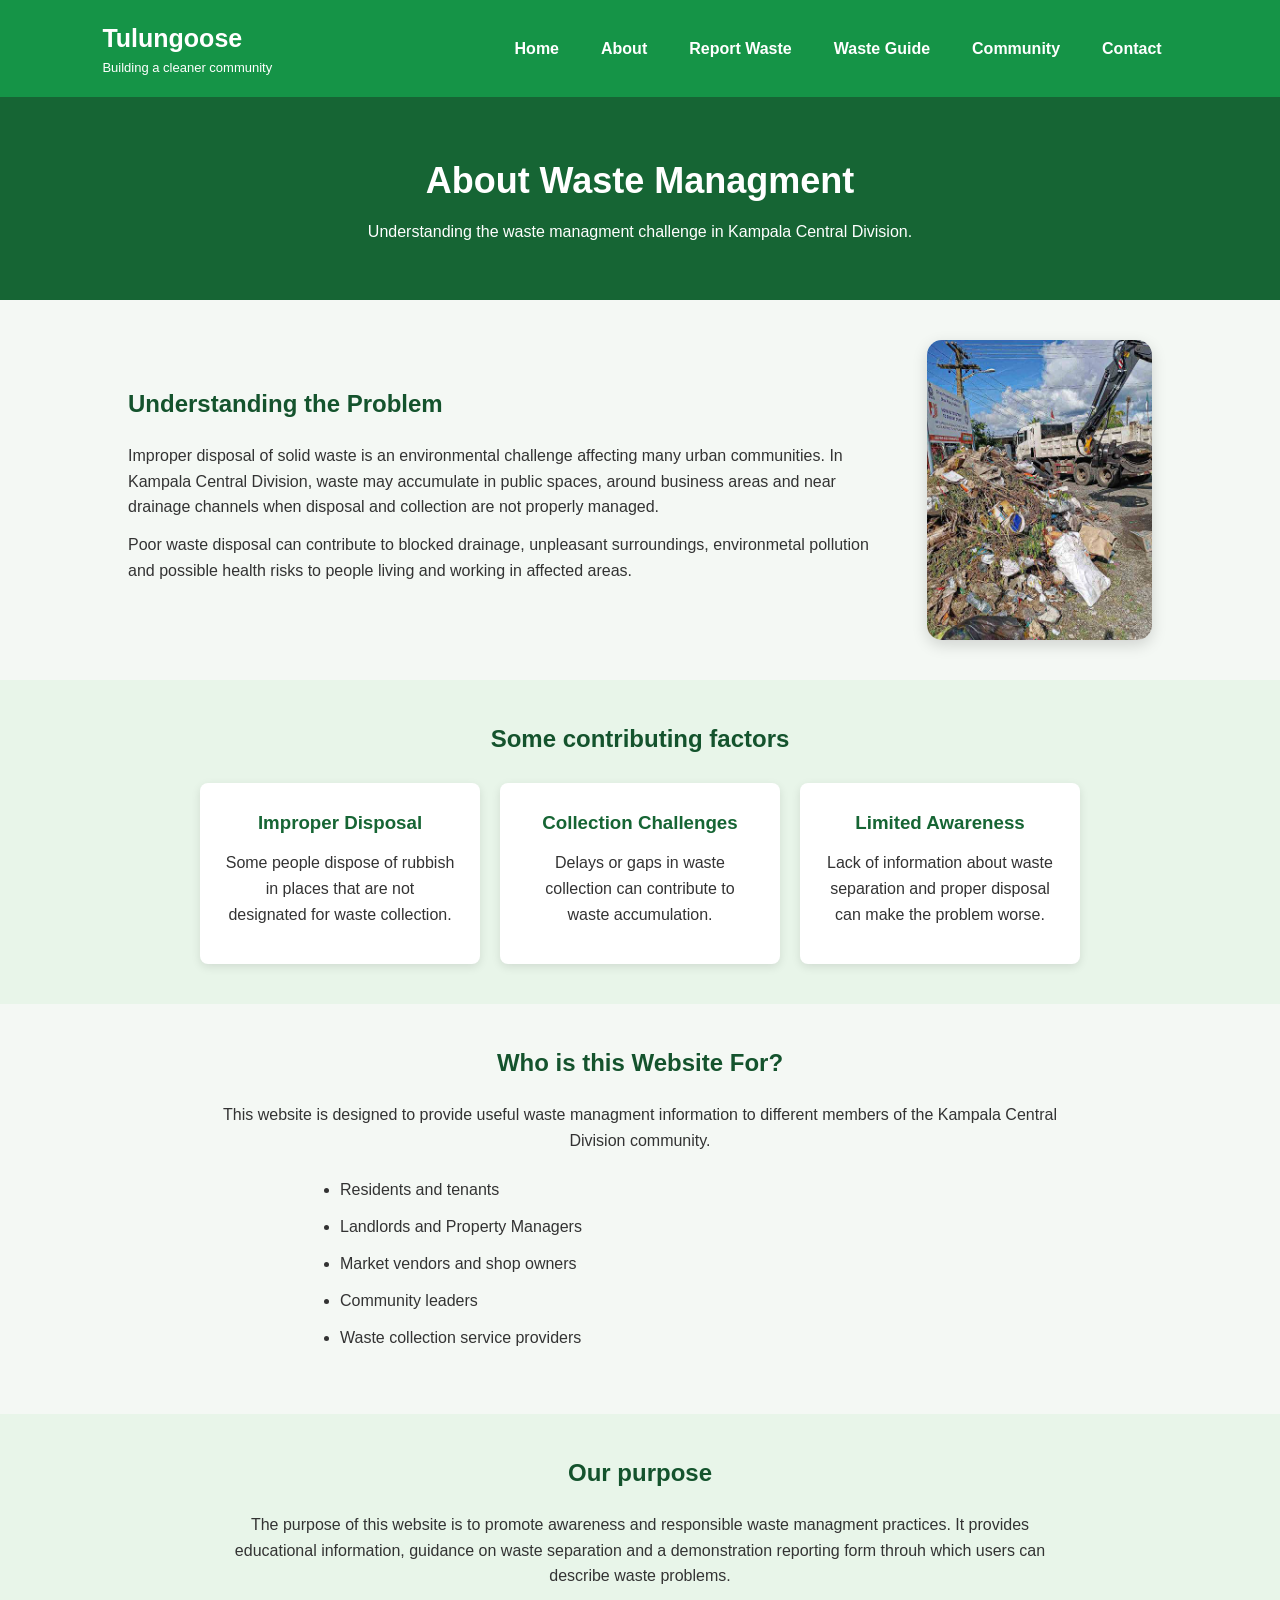
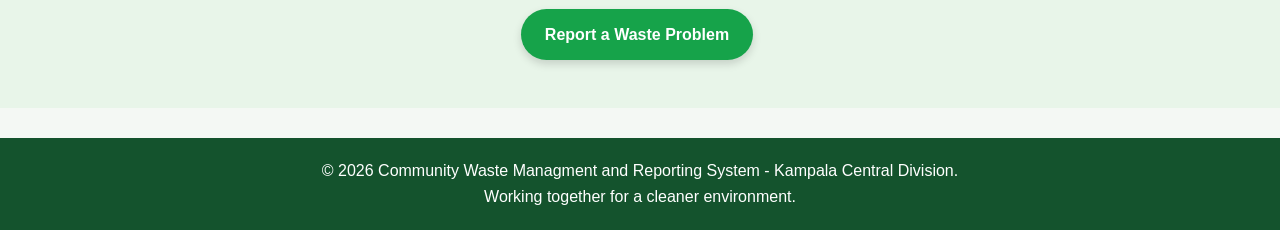
==== about.html @ eef1df52 "Add files via upload" ====
<!DOCTYPE html>
<html lang="en">
<head> 
    <meta charset="UTF-8">
    <meta name="viewport" content="width=device-width, initial-scale=1.0">
    <meta name="description" content="Learn about the waste management challenges in Kampala Central Division.">
    <title>About the Problem | Clean Kampala</title>
    <link rel="icon" type="image/png" href="../images/image_7a69360.png">
    <link rel="stylesheet" href="../css/style.css"

</head>

<body>

    
    <header>
       <div class="logo">
        <h2>Tulungoose</h2>
        <p>Building a cleaner community</p>
       </div> 
   
    <nav>
        <ul> 
            <li><a href="index.html">Home</a></li>
            <li><a href="about.html">About</a></li>
            <li><a href="report.html">Report Waste</a></li>
            <li><a href="guide.html">Waste Guide</a></li>
            <li><a href="community.html">Community</a></li>
            <li><a href="contact.html">Contact</a></li>
        </ul>
    </nav>
    </header>

    <main>
       
        <section class="page-banner">
            <h1>About Waste Managment</h1>
            <p>Understanding the waste managment challenge in Kampala Central Division.</p>
        </section>
   
       
        <section class="about-section">

            <div class="about-content">

              
                <div class="about-text">
            <h2>Understanding the Problem</h2>

            <p>
                Improper disposal of solid waste is an environmental challenge affecting many urban communities. In Kampala Central Division, waste may accumulate in public spaces, around business areas and near drainage channels when disposal and collection are not properly managed.
            </p>

            <p> 
                Poor waste disposal can contribute to blocked drainage, unpleasant surroundings, environmetal pollution and possible health risks to people living and working in affected areas.
            </p>

            </div>

           
            <div class="about-image">

                <img src="../images/rubbish.jpg"
                alt="Rubbish around work places">
            </div>

            </div>
        </section>

       
        <section class="about-section light-section">
            <h2>Some contributing factors</h2>

            <div class="feature-container">

                <div class="feature-card">
                    <h3>Improper Disposal</h3>
                    <p>
                        Some people dispose of rubbish in places that are not designated for waste collection.
                    </p>
                </div>

                <div class="feature-card">
                    <h3>Collection Challenges</h3>
                    <p>
                       Delays or gaps in waste collection can contribute to waste accumulation. 
                    </p>
                </div>

                <div class="feature-card">
                    <h3>Limited Awareness</h3>
                    <p>
                        Lack of information about waste separation and proper disposal can make the problem worse.
                    </p>
                </div>


            </div>
        </section>

       
        <section class="about-section">
            <h2>Who is this Website For?</h2>

            <p>
                This website is designed to provide useful waste managment information to different members of the Kampala Central Division community.
            </p>

            <ul class="user-list">
                <li>Residents and tenants</li>
                <li>Landlords and Property Managers</li>
                <li>Market vendors and shop owners</li>
                <li>Community leaders</li>
                <li>Waste collection service providers</li>
            </ul>
        </section>

       
        <section class="about-section light-section">
            <h2>Our purpose</h2>

            <p>
                The purpose of this website is to promote awareness and responsible waste managment practices.
                It provides educational information, guidance on waste separation and a demonstration reporting form throuh which users can describe waste problems.
            </p>

            <a target="_blank" href="report.html" class="btn">
                Report a Waste Problem
            </a>
        </section>

    </main>

    <footer>
        <p>
            &copy; 2026 Community Waste Managment and Reporting System - Kampala Central Division.
        </p>
        <p>Working together for a cleaner environment.</p>
    </footer>
</body>
</html>
---- css/style.css ----
/*General Page Styling*/
* {
    margin: 0;
    padding: 0;
    box-sizing: border-box;
}
* :hover{
    cursor: default;
}
html,body{
    width: 100%;
    overflow-x: hidden;
}
header, .hero, section, footer {
    width: 100%;
    max-width: 100%;
}
body{
    font-family: Arial, sans-serif;
    background-color: #f4f8f4;
    color: #333;
    line-height: 1.6;
}


header {
    background-color: #159447;
    color: white;
    padding: 18px 8%;
    display: flex;
    justify-content: space-between;
    align-items: center;
    flex-wrap: wrap;
}

.logo h2 {
    font-size: 25px;

}

.logo p {
    font-size: 13px;
}


nav ul {
    list-style: none;
    display: flex;
    flex-wrap: wrap;
    align-items: center;
    gap: 10px;
    margin: 0;
    padding: 0;
}

nav ul li a {
    display: block;
    color: white;
    text-decoration: none;
    font-weight: bold;
    padding: 10px 16px;
    border-radius: 25px;
    transition: all 0.3s ease;
}

nav ul li a:hover {
    background-color: rgba(19, 8, 8, 0.2);
    transform: translateY(2px);
}

nav ul li a.active {
    background-color: rgb(24, 14, 14);
    color: #159447;
    box-shadow: 0 3px 10px rgba(0, 0, 0, 0.15);
}


.hero {
    min-height: 420px;
    background-image: linear-gradient(
        rgb(0, 0, 0, 0.55),
        rgba(0, 0, 0, 0.55)
    ), url(../images/background.jpg);
    
    background-size: cover;
    background-position: center;
    background-repeat: no-repeat;
    display: flex;
    align-items: center;
    padding: 50px 8%;
    color: white;
}

.hero-content {  
    max-width: 650px;
}

.hero p {
    font-size: 17px;
    margin-bottom: 25px;
}


.btn {
    display: inline-flex;
    align-items: center;
    justify-content: center;
    background-color: #16a34a;
    color: white;
    padding: 13px 24px;
    text-decoration: none;
    border-radius: 30px;
    margin: 8px 6px 8px 0;
    font-weight: bold;
    transition: 0.3s ease;
    border: none;
    cursor: pointer;
    box-shadow: 0 4px 8px rgba(0, 0, 0, 0.15);

}

.btn:hover {

    background-color: #14532d;
    transform: translateY(3px);
    box-shadow: 0 7px 14px rgba(0, 0, 0, 0.2);
}

.secondary-btn {
    background-color: #ffffff;
    color:#14532d;
    border: 2px solid white;
}

.secondary-btn:hover {
    background-color: transparent;
    color: white;
}


.Introduction {
    text-align: center;
    padding: 45px 10%;
}

.Introduction h2{
     color: #14532d;
    margin-bottom: 12px;

}
.features h2 {
    color:#14532d;
    margin-bottom: 15px;
}


.features {
    padding: 40px 8%;
    text-align: center;
}

.feature-container {
    display: flex;
    justify-content: center;
    flex-wrap: wrap;
    gap: 20px;
    margin-top: 25px;
}

.feature-card {
    background-color: white;
    padding: 25px;
    width: 280px;
    border-radius: 8px;
    box-shadow: 0 3px 10px rgba(0,0,0,0.1);

}

.feature-card .btn {
    background-color: #14532d;
    color: white;
}

.feature-card h3{
    color: #166534;
    margin-bottom: 12px;
}

.feature-card a {
    display: inline-block;
    margin-top: 15px;
    color: #15803d;
    font-weight: bold;
    text-decoration: none;
}


footer {
    background-color: #14532d;
    color: white;
    text-align: center;
    padding: 20px;
    text-align: center;
    padding: 20px;
    margin-top: 30px;
}


@media (max-width: 768px) {
header {

    flex-direction: column;
    gap: 15px;
}
nav ul {
    justify-content: center;
    gap: 12px;
}

.hero h1 {
    font-size: 30px;
}

.feature-container {
    flex-direction: column;
    align-items: center;
}
}



.page-banner {
    background-color: #166534;
    color: white;
    text-align: center;
    padding: 55px 20px;
}

.page-banner h1 {
    font-size: 36px;
    margin-bottom: 10px;

}

.about-section {
    padding: 40px 10%;
    text-align: center;

}

.about-section h2 {
    color: #14532d;
    margin-bottom: 20px;

}

.about-section p {
    max-width: 850px;
    margin: 12px auto;

}

.light-section {
    background-color: #e8f5e9;

}

.user-list {
    max-width: 600px;
    margin: 20px auto;
    text-align: left;
    line-height: 2;

}

.user-list li {
    margin-bottom: 5px;

}

.report-intro {
    text-align: center;
    padding: 35px 10%;
}

.report-intro h2 {
    color: #14532d;
    margin-bottom: 12px;

}

.report-section {
    background-color: e8f5e9;
    padding: 40px 20px;
}

#wasteReportForm {
    max-width: 650px;
    margin: auto;
    background-color: white;
    padding: 30px;
    border-radius: 10px;
    box-shadow: 0 3px 12px rgba(0,0,0,0.1);
}

#wasteReportForm h2{
    color: #14532d;
    text-align: center;
    margin-bottom: 25px;

}

.form-group {
    margin-bottom: 18px;
}

.form-group label {
    display: block;
    font-weight: bold;
    margin-bottom: 7px;
}

.form-group input,
.form-group select,
.form-group textarea {
    width: 100%;
    padding: 12px;
    border: 1px solid #ccc;
    border-radius: 5px;
    font-size: 15px;
    font-family: Arial, sans-serif;
}

.form-group input:focus,
.form-group select:focus,
.form-group textarea:focus {
    outline: none;
    border-color: #16a34a;
}

.submit-btn {
    width: 100%;
    padding: 13px;
    background-color: #15803d;
    color: white;
    border: none;
    border-radius: 5px;
    font-size: 16px;
    font-weight: bold;
    cursor: pointer;
}

.submit-btn:hover {
    background-color: #14532d;
}

.form-notice {
    max-width: 650px;
    margin: 20px auto 0;
    text-align: center;
    font-size: 13px;
    color: #555;
}

#formMessage {
    margin-top: 15px;
    text-align: center;
    font-weight: bold;
}


.guide-section {
    padding: 40px 8%;
    text-align: center;
    background-color: #f4f8f4;
}

.guide-section h2 {
    color: #14532d;
    margin-bottom: 25px;
}

.guide-section .feature-card {
    border-top: 4px solid #16a34a;
}

.guide-section .feature-card p {
    margin-top: 12px;

}


.contact-section {
    background-color: e8f5e9;
    padding: 40px 20px;
}

.contact-information {
    max-width: 650px;
    margin: 0 auto 30px;
    text-align: center;
}

.contact-information h2 {
      color: #14532d;
      margin-bottom: 15px;
}

.contact-information p {
    margin-bottom: 10px;
}

#feedbackForm {
    max-width: 650px;
    margin: auto;
    background-color: white;
    padding: 30px;
    border-radius: 10px;
    box-shadow: 0 3px 12px rgba(0,0,0,0.1);
}

#feedbackForm h2 {
    text-align: center;
    color: #14532d;
    margin-bottom: 25px;
}



.about-content {
    display: flex;
    align-items: center;
    justify-content: center;
    gap: 40px;
    max-width: 1100px;
    margin: auto;
    text-align: left;
}

.about-text {
    flex: 1;
}

.about-image img {
    width: 100%;
    height: 300px;
    object-fit: cover;
    border-radius: 15px;
    display: block;
    box-shadow: 0 5px 15px rgba(0, 0, 0, 0.15);
}


@media (max-width: 768px) {
  
    .about-content{
        flex-direction: column;
        text-align: center;

    }
}


.guide-section .feature-card img {
    width: 100%;
    height: 180px;
    object-fit: cover;
    border-radius: 8px;
    margin-bottom: 15px;
}
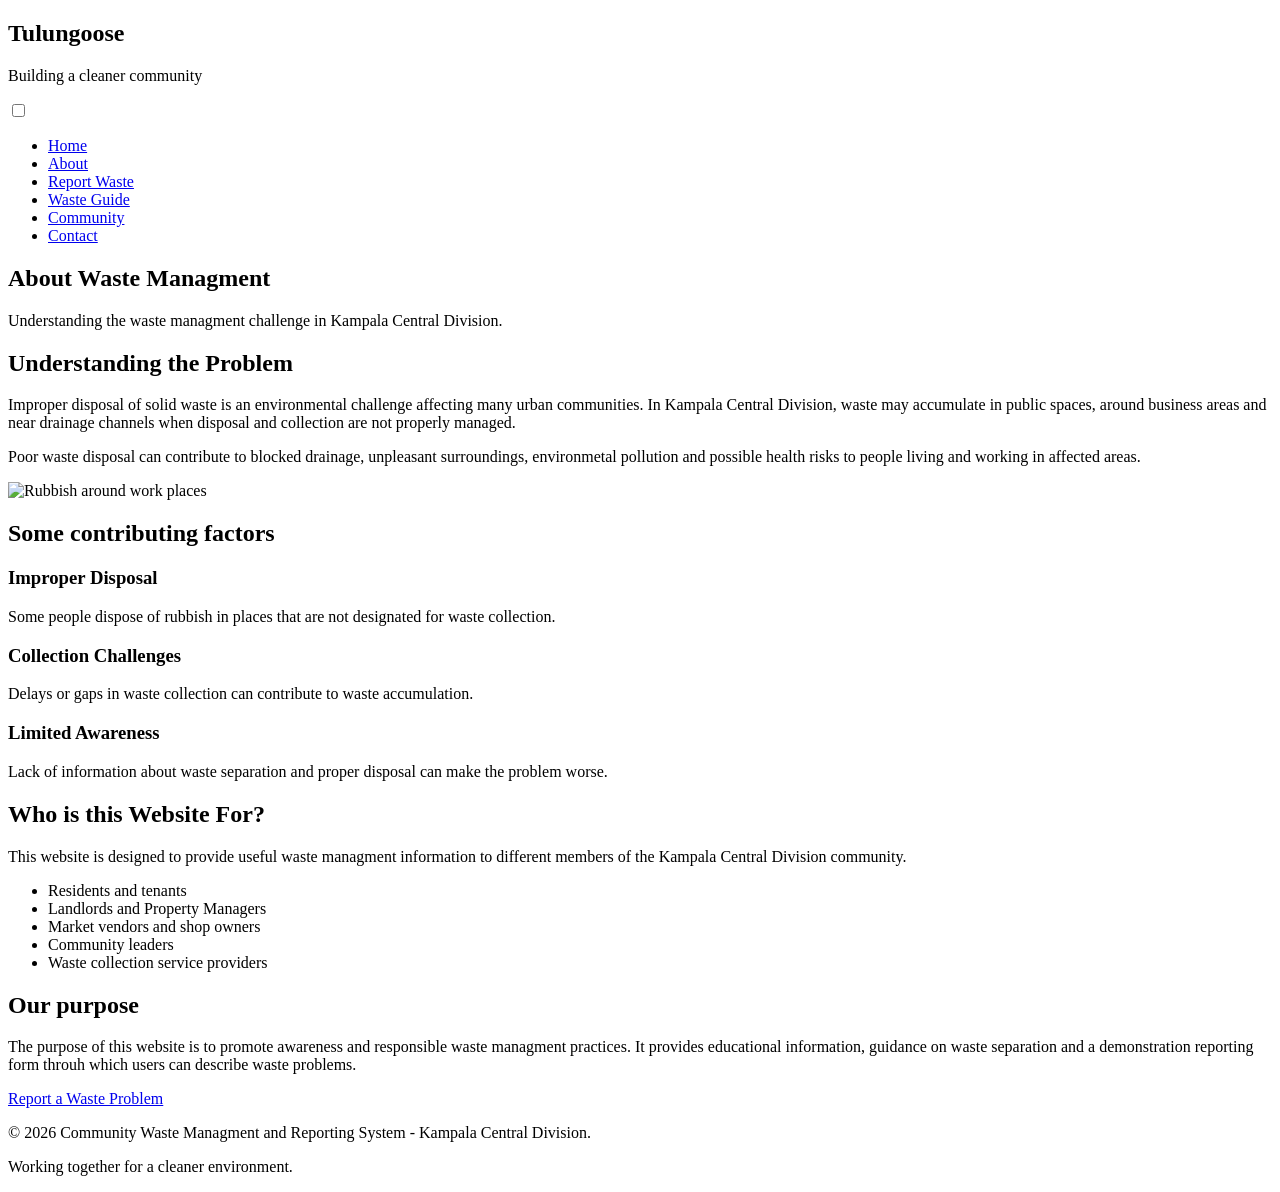
==== commit 5027725a: "Add files via upload" ====
--- a/about.html
+++ b/about.html
@@ -4,10 +4,9 @@
     <meta charset="UTF-8">
     <meta name="viewport" content="width=device-width, initial-scale=1.0">
     <meta name="description" content="Learn about the waste management challenges in Kampala Central Division.">
-    <title>About the Problem | Clean Kampala</title>
-    <link rel="icon" type="image/png" href="../images/image_7a69360.png">
-    <link rel="stylesheet" href="../css/style.css"
-
+    <title>About the Problem | Tulungoose</title>
+    <link rel="icon" type="image/png" href="images/favicon.png">
+    <link rel="stylesheet" href="css/style.css">
 </head>
 
 <body>
@@ -19,10 +18,13 @@
         <p>Building a cleaner community</p>
        </div> 
    
-    <nav>
+    <input type="checkbox" id="nav-toggle" class="nav-toggle" aria-label="Open or close the menu">
+        <label for="nav-toggle" class="nav-toggle-label" aria-hidden="true"><span></span></label>
+
+        <nav>
         <ul> 
             <li><a href="index.html">Home</a></li>
-            <li><a href="about.html">About</a></li>
+            <li><a href="about.html" class="active" aria-current="page">About</a></li>
             <li><a href="report.html">Report Waste</a></li>
             <li><a href="guide.html">Waste Guide</a></li>
             <li><a href="community.html">Community</a></li>
@@ -60,7 +62,7 @@
            
             <div class="about-image">
 
-                <img src="../images/rubbish.jpg"
+                <img loading="lazy" src="images/rubbish.jpg"
                 alt="Rubbish around work places">
             </div>
 
@@ -124,7 +126,7 @@
                 It provides educational information, guidance on waste separation and a demonstration reporting form throuh which users can describe waste problems.
             </p>
 
-            <a target="_blank" href="report.html" class="btn">
+            <a href="report.html" class="btn">
                 Report a Waste Problem
             </a>
         </section>
